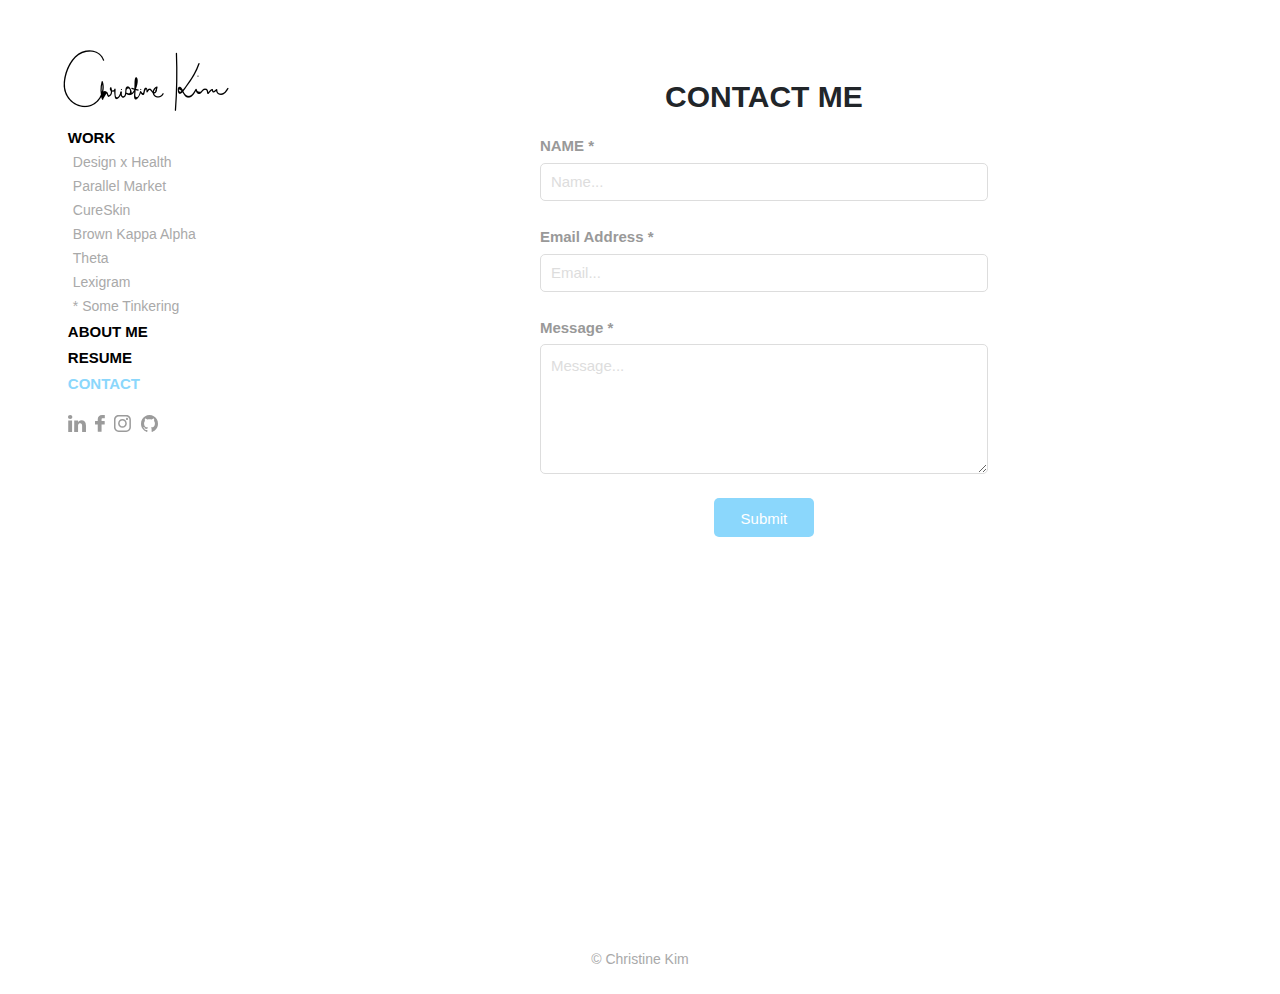
==== contact.html @ 2bc2bf35 "portfolio code initial push" ====
<!DOCTYPE HTML>
<html>
<head>
    <meta charset="utf-8"/>
    <title>Christine Kim</title>
    <link rel="icon" href="images/star.png"/>
    
    <!-- CSS-->
    <link rel="stylesheet" href="https://maxcdn.bootstrapcdn.com/bootstrap/4.0.0/css/bootstrap.min.css" integrity="sha384-Gn5384xqQ1aoWXA+058RXPxPg6fy4IWvTNh0E263XmFcJlSAwiGgFAW/dAiS6JXm" crossorigin="anonymous">
    <link rel="stylesheet" href="style.css"/>
    
    <!-- JS -->
    <script src="https://code.jquery.com/jquery-3.3.1.min.js" integrity="sha256-FgpCb/KJQlLNfOu91ta32o/NMZxltwRo8QtmkMRdAu8=" crossorigin="anonymous"></script>
    <script src="https://maxcdn.bootstrapcdn.com/bootstrap/4.0.0/js/bootstrap.min.js" integrity="sha384-JZR6Spejh4U02d8jOt6vLEHfe/JQGiRRSQQxSfFWpi1MquVdAyjUar5+76PVCmYl" crossorigin="anonymous"></script>
</head>
<body>
    <!--PORTFOLIO-->
    <div class="container" id="body">
        <div class="row">
    
    <!--NAVBAR-->
            <div class="col-sm-2 nav_bar">
                <a href="index.html"><img src="images/logo.png" alt="Christine Logo"></a>
                <ul>
                    <li><a href="index.html"><h3>WORK</h3></a></li>
                    <ul class="worklink">
                        <li><a href="designhealth.html">Design x Health</a></li>
                        <li><a href="parallel.html">Parallel Market</a></li>
                        <li><a href="cureskin.html">CureSkin</a></li>
                        <li><a href="theta.html">Brown Kappa Alpha Theta</a></li>
                        <li><a href="lexigram.html">Lexigram</a></li>
                        <li><a href="tinker.html">* Some Tinkering</a></li>
                    </ul>
                    <li><a href="aboutme.html"><h3>ABOUT ME</h3></a></li>
                    <li><a href="resume.html"><h3>RESUME</h3></a></li>
                    <li><a href="contact.html"><h3  style="color:#8BD7FC;">CONTACT</h3></a></li>
                </ul>
                <div class="socialmedia">
                    <a href="https://www.linkedin.com/in/christine-kim-6b3375a8/"><img src="images/linkedin.svg" alt="LinkedIn"></a>
                    <a href="https://www.facebook.com/chikikim"><img src="images/facebook.svg" alt="Facebook"></a>
                    <a href="https://www.instagram.com/xchiki/"><img src="images/instagram.svg" alt="Instagram"></a>
                    <a href="https://github.com/xchiki/"><img src="images/github.svg" alt="GitHub"></a>
                </div>
            </div>
    
    <!--MY WORKS-->
            <div class="col-sm portfolio_piece">
                <h1>CONTACT ME</h1>
                <div class="contact_form">
                    <form>
                        <label for="name">NAME *</label>
                        <input type="text" name="name" data-validate="required" placeholder="Name..." required>
                        <br>
                        <label for="email">Email Address *</label>
                        <input type="text" name="email" data-validate="required" placeholder="Email..." required>
                        <br>
                        <label for="message">Message *</label>
                        <textarea name="message" data-validate="required" placeholder="Message..." required style="height: 130px"></textarea>
                        <br>
                        <input id="submit" type="submit" form action="mailto:christinehanakim@gmail.com" onsubmit="location.href='thanks.html';">
                    </form>
                </div>
            </div>
        </div>
    </div>
    <h5>© Christine Kim</h5>
</body>
</html>
---- style.css ----
html, body {
    font-family: 'proxima-nova', sans-serif;
    width: 100vw;
	margin: 0;
	padding: 0;
}

/*----------HERO----------*/
#hero {
    width: 100vw;
    max-width: 100vw;
    margin: 0;
    padding: 0;
}

#headerimg {
    height: 100vh;
    float: right;
}

#hero .col-sm:nth-child(1) {
    padding: 5%;
    display: grid;
    align-items: center;
}

#hero .col-sm h1 {
    font-size: 25px;
    font-weight: 600;
    color: #7AD8FF;
}

#hero .col-sm h2 {
    font-size: 17px;
    font-weight: 400;
}

#body {
    min-height: 100vh;
	min-width: 100vw;
	margin: 0!important;
	padding: 0 25px;
}

/*----------NAV BAR----------*/
.nav_bar {
    margin-top: 4%;
    margin-left: 3%;
}

.nav_bar img:nth-child(1) {
    margin-bottom: 7%;
}

.nav_bar h3 {
    font-size: 15px;
    font-weight: 600;
}

.nav_bar ul {
    list-style: none;
    padding: 5px;
    margin-bottom: 0px;
}

.nav_bar ul a {
    text-decoration: none;
    color: black;
}

.nav_bar ul a:focus, .nav_bar ul a:hover, .nav_bar li a:active, .nav_bar ul a:hover {
    color: #8BD7FC;
}

.worklink {
    margin-top: -10px;
}

.worklink li a {
    color: darkgray;
    font-size: 14px;
    font-weight: 300;
}

.worklink li a:hover {
    color: black;
}

.worklink li a:focus {
    color: #8BD7FC;
}

.socialmedia {
    margin-left: 3%;
    margin-top: 5%;
}

.socialmedia img {
    height: 17px;
    margin-right: 5px;
}

.socialmedia img:hover {
    opacity: 0.5;
}

/*----------PORTFOLIO PREVIEW----------*/
.work {
    margin-top: 4%;
    width: 80vw;
}

.work img {
    width: 22vw;
}

.work img:hover {
    opacity: 0.5;
}

.work .row {
    margin-bottom: 3%;
}

.work h3 {
    font-size: 14px;
    margin-top: 15px;
    margin-bottom: 4px;
}

.work h4 {
    font-size: 13px;
    color: darkgrey;
    font-weight: 300;
}

h5 {
    text-align: center;
    font-size: 14px;
    color: darkgrey;
    margin-bottom: 2%;
    margin-top: 4%;
}

/*----------DESIGN X HEALTH----------*/
.col-sm.portfolio_piece h1 {
    font-size: 30px;
    font-weight: 700;
    text-align: center;
    margin-top: 8%;
    margin-bottom: 2%;
}

.col-sm.portfolio_piece p {
    width: 55vw;
    margin: 0 auto;
    color: #999999;
    font-weight: 400;
}

.col-sm.portfolio_piece img {
    width: 55vw;
}

/*----------CURE SKIN----------*/
.row.cureskin_three img {
    width: 20vw;
}

.row.cureskin_four img {
    width: 15vw;
}

/*----------ABOUT ME, RESUME----------*/
.col-sm.nav_item h1 {
    font-size: 30px;
    font-weight: 700;
    text-align: center;
    margin-top: 8%;
    margin-bottom: 4%;
}

.col-sm.nav_item p {
    width: 35vw;
    margin: 0 auto;
}

.col-sm.nav_item img {
    width: 35vw;
}

/*----------CONTACT----------*/
.contact_form {
    width: 35vw;
    margin: 0 auto;
}

.contact_form input, .contact_form textarea {
    display: block;
    width: 35vw;
    height: 3vw;
    border-radius: 5px;
    outline: none;
    box-shadow: none;
    padding-left: 10px;
    border: solid 1px #DDDDDD;
    font-weight: 500;
    font-size: 15px;
}

.contact_form input::placeholder, .contact_form textarea::placeholder {
    color: #DDDDDD;
}

.contact_form textarea {
    padding: 10px;
}

.contact_form label {
    margin-bottom: 5px;
    color: #999999;
    font-size: 15px;
    font-weight: 600;
}

#submit {
    width: 100px;
    background-color: #8BD7FC;
    border: 0;
    color: white;
    padding-top: 4px;
    padding-left: 0px;
    padding-right: 0px;
    margin: 0 auto;
}

/*----------THANK YOU----------*/
.col-sm.thank_you h1 {
    font-size:30px;
    font-weight: 700;
    text-align: center;
    margin-top: 8%;
    margin-bottom: 4%;
}

.col-sm.thank_you p {
    width: 6vw;
    margin: 0 auto;
}
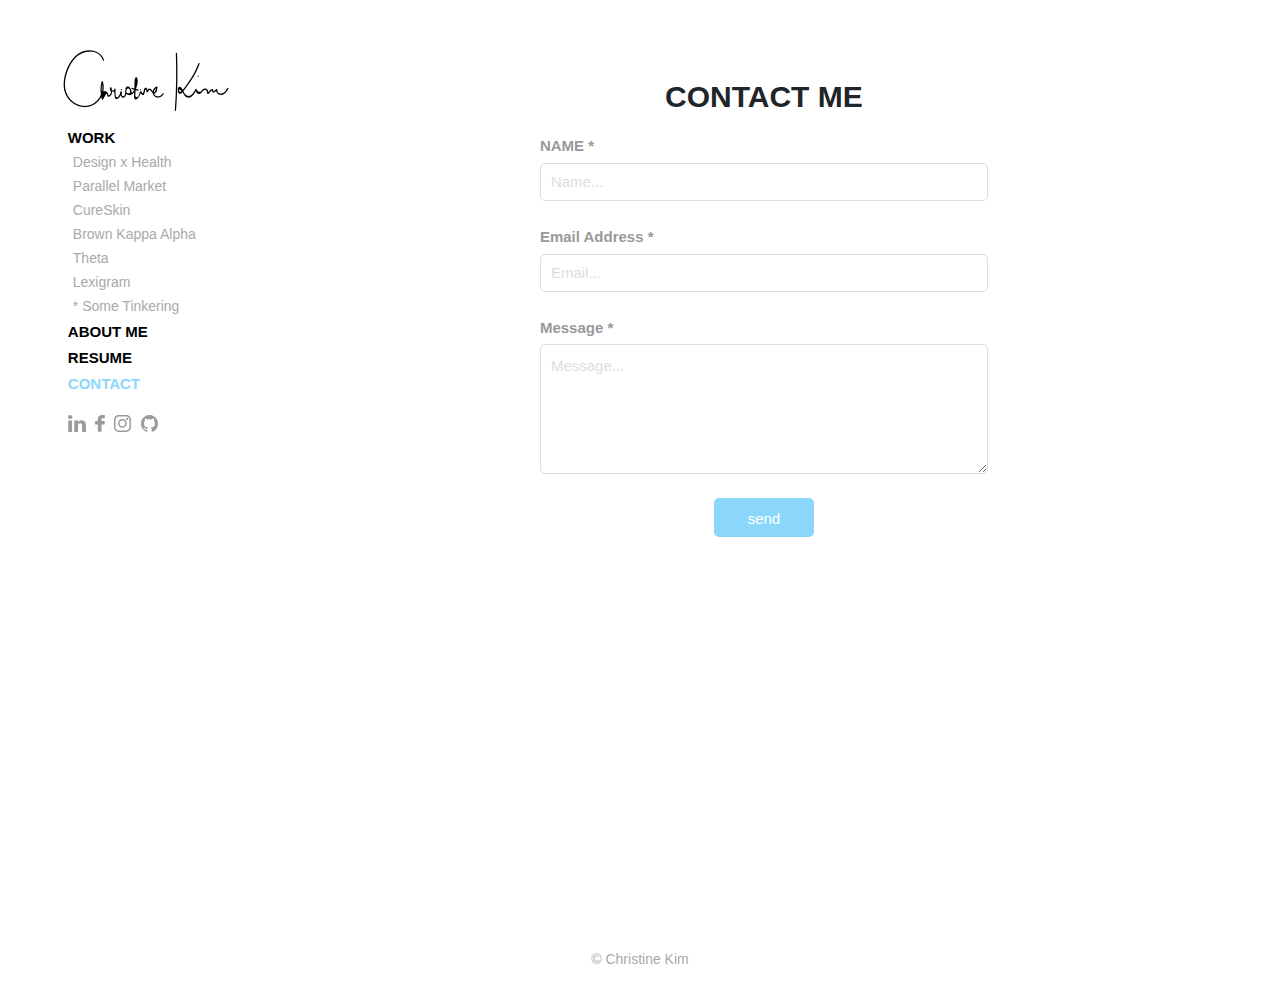
==== commit 19fcbf86: "form submit" ====
--- a/contact.html
+++ b/contact.html
@@ -47,7 +47,7 @@
             <div class="col-sm portfolio_piece">
                 <h1>CONTACT ME</h1>
                 <div class="contact_form">
-                    <form>
+                    <form action="mailto:christinehanakim@gmail.com" method="GET">
                         <label for="name">NAME *</label>
                         <input type="text" name="name" data-validate="required" placeholder="Name..." required>
                         <br>
@@ -57,7 +57,7 @@
                         <label for="message">Message *</label>
                         <textarea name="message" data-validate="required" placeholder="Message..." required style="height: 130px"></textarea>
                         <br>
-                        <input id="submit" type="submit" form action="mailto:christinehanakim@gmail.com" onsubmit="location.href='thanks.html';">
+                        <input id="submit" type="submit" value="send" onsubmit="location.href='thanks.html';">
                     </form>
                 </div>
             </div>
